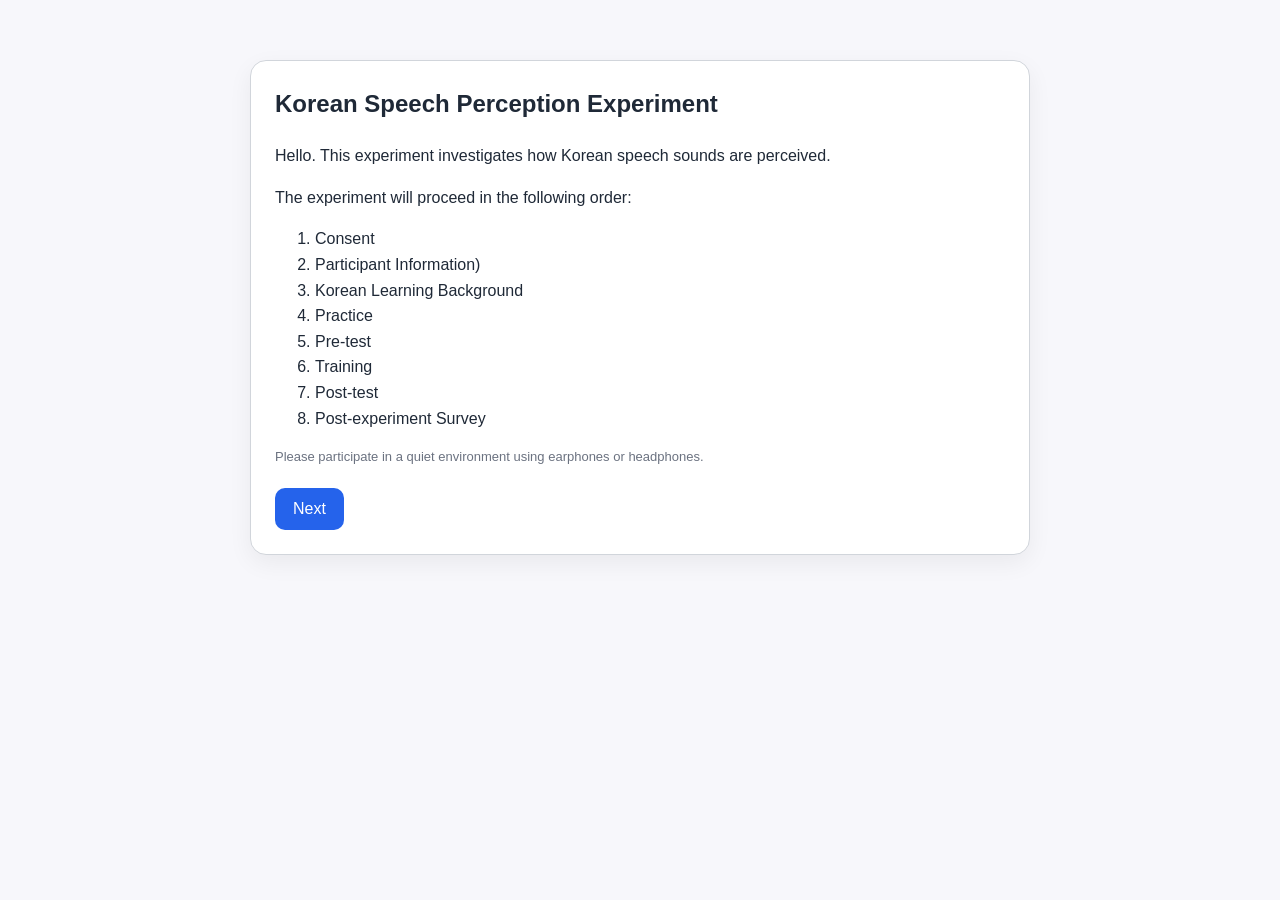
==== index.html @ 552e5925 "Update index.html" ====
<!DOCTYPE html>
<html lang="ko">
<head>
  <meta charset="UTF-8" />
  <meta name="viewport" content="width=device-width, initial-scale=1.0" />
  <title>Korean Speech Perception Experiment</title>
  <style>
    :root {
      --bg: #f7f7fb;
      --card: #ffffff;
      --text: #1f2937;
      --sub: #6b7280;
      --line: #d1d5db;
      --accent: #2563eb;
      --accent-hover: #1d4ed8;
      --disabled: #9ca3af;
      --success: #15803d;
      --error: #b91c1c;
    }

    * { box-sizing: border-box; }

    body {
      margin: 0;
      font-family: Arial, sans-serif;
      background: var(--bg);
      color: var(--text);
      line-height: 1.6;
    }

    .container {
      max-width: 820px;
      margin: 40px auto;
      padding: 20px;
    }

    .card {
      background: var(--card);
      border: 1px solid var(--line);
      border-radius: 16px;
      padding: 24px;
      box-shadow: 0 8px 24px rgba(0, 0, 0, 0.06);
    }

    .hidden { display: none; }

    h1, h2 { margin-top: 0; }

    .small {
      font-size: 13px;
      color: var(--sub);
    }

    .button-row {
      display: flex;
      gap: 12px;
      flex-wrap: wrap;
      margin-top: 20px;
    }

    button {
      border: none;
      border-radius: 10px;
      padding: 12px 18px;
      font-size: 16px;
      cursor: pointer;
      background: var(--accent);
      color: white;
      transition: 0.2s ease;
    }

    button:hover:not(:disabled) { background: var(--accent-hover); }

    button:disabled {
      background: var(--disabled);
      cursor: not-allowed;
    }

    .choice-grid {
      display: grid;
      grid-template-columns: 1fr 1fr;
      gap: 12px;
      margin-top: 20px;
    }

    .choice-btn {
      padding: 20px;
      font-size: 20px;
      font-weight: bold;
    }

    .progress-wrap {
      width: 100%;
      height: 12px;
      background: #e5e7eb;
      border-radius: 999px;
      overflow: hidden;
      margin: 20px 0;
    }

    .progress-bar {
      height: 100%;
      width: 0%;
      background: var(--accent);
      transition: width 0.25s ease;
    }

    .status {
      margin-top: 16px;
      color: var(--sub);
      font-size: 14px;
    }

    .status.success { color: var(--success); font-weight: bold; }
    .status.error { color: var(--error); font-weight: bold; }

    .question-block { margin-top: 18px; }

    label {
      display: block;
      margin: 8px 0;
    }

    input[type="text"],
    input[type="number"],
    select,
    textarea {
      width: 100%;
      margin-top: 6px;
      padding: 10px 12px;
      border: 1px solid var(--line);
      border-radius: 8px;
      font-size: 15px;
    }

    textarea {
      min-height: 90px;
      resize: vertical;
    }

    .inline-two {
      display: flex;
      gap: 12px;
    }

    .center { text-align: center; }
  </style>
</head>
<body>
  <div class="container">
    <section id="welcome-screen" class="card">
      <h1>Korean Speech Perception Experiment</h1>
      <p>Hello. This experiment investigates how Korean speech sounds are perceived.</p>
      <p>The experiment will proceed in the following order:</p>
      <ol>
        <li>Consent</li>
        <li>Participant Information)</li>
        <li>Korean Learning Background</li>
        <li>Practice</li>
        <li>Pre-test</li>
        <li>Training</li>
        <li>Post-test</li>
        <li>Post-experiment Survey</li>
      </ol>
      <p class="small">Please participate in a quiet environment using earphones or headphones.</p>
      <div class="button-row">
        <button id="go-consent-btn" type="button">Next</button>
      </div>
    </section>

    <section id="consent-screen" class="card hidden">
      <h2>Consent</h2>
      <p>This experiment is conducted anonymously, and all responses will be used for research purposes only.</p>
      <p>You may stop participating at any time if you wish.</p>
      <label>
        <input type="checkbox" id="consent-check" />
        I have read the above information and agree to participate.
      </label>
      <div class="button-row">
        <button id="back-to-welcome-btn" type="button">Back</button>
        <button id="go-info-btn" type="button" disabled>Next</button>
      </div>
    </section>

    <section id="info-screen" class="card hidden">
      <h2>Participant Information</h2>
      <p class="small">Participant ID will be assigned automatically.</p>
      <div class="question-block">
        <label>Age
          <input type="number" id="participant-age" min="0" />
        </label>
      </div>
      <div class="question-block">
        <label>Biological Sex
          <select id="participant-gender">
            <option value="">Select</option>
            <option value="female">Female</option>
            <option value="male">Male</option>
          </select>
        </label>
      </div>
      <div class="question-block">
        <label>Counry of Origin
          <input type="text" id="participant-country" placeholder="e.g., USA, UK, Canada" />
        </label>
      </div>
      <div class="button-row">
        <button id="back-to-consent-btn" type="button">이전</button>
        <button id="go-language-bg-btn" type="button">다음</button>
      </div>
    </section>

    <section id="language-bg-screen" class="card hidden">
      <h2>Korean Learning Background</h2>
      <div class="question-block">
        <label>Self-Assessed Korean Proficiency Level
          <select id="participant-level">
            <option value="">Select</option>
            <option value="beginner">Beginner</option>
            <option value="intermediate">Intermediate</option>
            <option value="advanced">Advanced</option>
          </select>
        </label>
      </div>
      <div class="question-block">
        <label>Length of Korean Study</label>
        <div class="inline-two">
          <input type="number" id="learning-years" min="0" placeholder="Years" />
          <input type="number" id="learning-months" min="0" max="11" placeholder="Months" />
        </div>
      </div>
      <div class="question-block">
        <label>Length of Residence in Korea</label>
        <div class="inline-two">
          <input type="number" id="residence-years" min="0" placeholder="Years" />
          <input type="number" id="residence-months" min="0" max="11" placeholder="Months" />
        </div>
      </div>
      <div class="button-row">
        <button id="back-to-info-btn" type="button">Back</button>
        <button id="go-practice-btn" type="button">Go to Practice</button>
      </div>
    </section>

    <section id="practice-intro-screen" class="card hidden">
      <h2>Practice</h2>
      <p>You will first complete practice trials.</p>
      <p>After listening to the sound, select the option that you think is closest.</p>
      <p>Please respond intuitively without overthinking.</p>
      <div class="button-row">
        <button id="start-practice-btn" type="button">Start Practice</button>
      </div>
    </section>

    <section id="trial-screen" class="card hidden">
      <h2 id="trial-phase-title">Practice</h2>
      <div class="progress-wrap">
        <div id="progress-bar" class="progress-bar"></div>
      </div>
      <p id="trial-counter">1 / 1</p>
      <p>Press the button below to play the sound, then select the closest option.</p>
      <p class="small">Please choose the option that feels most similar to what you heard.</p>
      <p style="font-size: 28px; font-weight: bold; text-align: center; margin-top: 20px;">
        지금 ○를 누르세요 (Please select the option now)
      </p>
      <div class="button-row">
        <button id="play-audio-btn" type="button">Play Sound</button>
      </div>
      <div class="choice-grid">
        <button class="choice-btn" id="choice-left-btn" type="button" disabled>가</button>
        <button class="choice-btn" id="choice-right-btn" type="button" disabled>카</button>
      </div>
      <div class="button-row">
        <button id="next-trial-btn" type="button" class="hidden" disabled>Next</button>
      </div>
      <p class="status" id="trial-status">Please Listen to the Sound First.</p>
    </section>

    <section id="pretest-intro-screen" class="card hidden">
      <h2>Pre-test</h2>
      <p>The pre-test will now begin.</p>
      <p>Please respond intuitively without overthinking.</p>
      <div class="button-row">
        <button id="start-pretest-btn" type="button">Start Pre-test</button>
      </div>
    </section>

    <section id="training-intro-screen" class="card hidden">
      <h2>Training</h2>
      <p>The training session will now begin.</p>
      <p>You will receive feedback after each response.</p>
      <div class="button-row">
        <button id="start-training-btn" type="button">Start Training</button>
      </div>
    </section>

    <section id="posttest-intro-screen" class="card hidden">
      <h2>Post-test</h2>
      <p>The post-test will now begin.</p>
      <p>Please respond intuitively without overthinking.</p>
      <div class="button-row">
        <button id="start-posttest-btn" type="button">Start Post-test</button>
      </div>
    </section>

    <section id="survey-screen" class="card hidden">
      <h2>Post-experiment Survey</h2>
      <div class="question-block">
        <label>Which cues did you rely on the most during the experiment?
          <textarea id="survey-cue" placeholder="e.g., duration, pitch, intuition"></textarea>
        </label>
      </div>
      <div class="question-block">
        <label>Did you find anything particularly difficult or confusing during the experiment?)
          <textarea id="survey-difficulty"></textarea>
        </label>
      </div>
      <div class="question-block">
        <label>Additional comments
          <textarea id="survey-comment"></textarea>
        </label>
      </div>

      <div class="question-block">
        <label>Phone number for compensation
          <input type="text" id="survey-phone" placeholder="예: 010-1234-5678" />
        </label>
        <p class="small">Your phone number will be used only for compensation and will be deleted immediately after payment.</p>
      </div>
      <div class="button-row">
        <button id="submit-btn" type="button">submit</button>
      </div>
    </section>

    <section id="end-screen" class="card hidden center">
      <h2>Thank you for participating.</h2>
      <p>Your responses have been saved.</p>
      <p class="small">If there was an issue with saving, please download the JSON file below and send it to the following email address: andh0322@snu.ac.kr</p>
      <div class="button-row" style="justify-content:center;">
        <button id="download-json-btn" type="button">Download Response JSON</button>
      </div>
    </section>
  </div>

  <script>
    const GOOGLE_SHEETS_WEB_APP_URL = 'https://script.google.com/macros/s/AKfycbxrlFWo52MxtC3GK5IjpQ9ELryH-dxHDQbx1k-I6MmLlmQtHvvVyE0j3Dj_0n18PMLh_w/exec';

    const practiceTrials = [
      {
        id: 'practice_01',
        audio: 'audio/practice_01.wav',
        leftLabel: '가',
        rightLabel: '카',
        correctAnswer: null,
        correctLabel: null,
        condition: {
          phase: 'practice',
          speaker: null,
          syllable: 'practice',
          consonant: null,
          votStep: null,
          f0Step: null
        }
      }
    ];

    const votSteps = [1, 2, 3, 4, 5, 6];
    const f0Steps = [1, 2, 3, 4, 5];

    const testSyllables = [
      { consonant: 'p', syllable: 'pa', leftLabel: '바', rightLabel: '파' },
      { consonant: 't', syllable: 'ta', leftLabel: '다', rightLabel: '타' },
      { consonant: 'k', syllable: 'ka', leftLabel: '가', rightLabel: '카' }
    ];

    const pretestTrials = [];
    const trainingTrials = [];
    const posttestTrials = [];

    function getCorrectAnswerByF0(f0) {
      if (f0 <= 2) return 'left';
      if (f0 >= 4) return 'right';
      return null;
    }

    function getCorrectLabelByF0(f0, leftLabel, rightLabel) {
      if (f0 <= 2) return leftLabel;
      if (f0 >= 4) return rightLabel;
      return null;
    }

    function buildTrials(targetArray, speaker, syllableSet, phaseName, includeFeedback, excludeF3) {
      syllableSet.forEach(item => {
        votSteps.forEach(vot => {
          f0Steps.forEach(f0 => {
            if (excludeF3 && f0 === 3) return;

            targetArray.push({
              id: `${phaseName}_${speaker}_${item.syllable}_v${vot}_f${f0}`,
              audio: `audio/${phaseName}/${speaker}_${item.syllable}_v${vot}_f${f0}.wav`,
              leftLabel: item.leftLabel,
              rightLabel: item.rightLabel,
              correctAnswer: includeFeedback ? getCorrectAnswerByF0(f0) : null,
              correctLabel: includeFeedback ? getCorrectLabelByF0(f0, item.leftLabel, item.rightLabel) : null,
              condition: {
                phase: phaseName,
                speaker: speaker,
                syllable: item.syllable,
                consonant: item.consonant,
                votStep: vot,
                f0Step: f0
              }
            });
          });
        });
      });
    }

    buildTrials(pretestTrials, 'A', testSyllables, 'pretest', false, false);
    buildTrials(trainingTrials, 'A', testSyllables, 'training', true, true);
    buildTrials(trainingTrials, 'B', testSyllables, 'training', true, true);
    buildTrials(posttestTrials, 'C', testSyllables, 'posttest', false, false);

    console.assert(practiceTrials.length === 1, 'practiceTrials should contain 1 trial');
    console.assert(pretestTrials.length === 90, 'pretestTrials should contain 90 trials');
    console.assert(trainingTrials.length === 144, 'trainingTrials should contain 144 trials');
    console.assert(posttestTrials.length === 90, 'posttestTrials should contain 90 trials');

    const experimentData = {
      participantInfo: {},
      practiceResponses: [],
      pretestResponses: [],
      trainingResponses: [],
      posttestResponses: [],
      survey: {},
      startedAt: null,
      endedAt: null
    };

    let currentPhase = null;
    let currentTrials = [];
    let currentTrialIndex = 0;
    let currentAudio = null;
    let audioPlayed = false;
    let pendingTrainingResponse = null;

    const screens = {
      welcome: document.getElementById('welcome-screen'),
      consent: document.getElementById('consent-screen'),
      info: document.getElementById('info-screen'),
      languageBg: document.getElementById('language-bg-screen'),
      practiceIntro: document.getElementById('practice-intro-screen'),
      trial: document.getElementById('trial-screen'),
      pretestIntro: document.getElementById('pretest-intro-screen'),
      trainingIntro: document.getElementById('training-intro-screen'),
      posttestIntro: document.getElementById('posttest-intro-screen'),
      survey: document.getElementById('survey-screen'),
      end: document.getElementById('end-screen')
    };

    const consentCheck = document.getElementById('consent-check');
    const goInfoBtn = document.getElementById('go-info-btn');
    const participantAgeInput = document.getElementById('participant-age');
    const participantGenderInput = document.getElementById('participant-gender');
    const participantCountryInput = document.getElementById('participant-country');
    const participantLevelInput = document.getElementById('participant-level');
    const learningYearsInput = document.getElementById('learning-years');
    const learningMonthsInput = document.getElementById('learning-months');
    const residenceYearsInput = document.getElementById('residence-years');
    const residenceMonthsInput = document.getElementById('residence-months');
    const trialPhaseTitle = document.getElementById('trial-phase-title');
    const trialCounter = document.getElementById('trial-counter');
    const progressBar = document.getElementById('progress-bar');
    const playAudioBtn = document.getElementById('play-audio-btn');
    const choiceLeftBtn = document.getElementById('choice-left-btn');
    const choiceRightBtn = document.getElementById('choice-right-btn');
    const nextTrialBtn = document.getElementById('next-trial-btn');
    const trialStatus = document.getElementById('trial-status');
    const surveyCue = document.getElementById('survey-cue');
    const surveyDifficulty = document.getElementById('survey-difficulty');
    const surveyComment = document.getElementById('survey-comment');

    function showScreen(targetScreen) {
      Object.values(screens).forEach(screen => screen.classList.add('hidden'));
      targetScreen.classList.remove('hidden');
      window.scrollTo(0, 0);
    }

    function shuffle(array) {
      const arr = [...array];
      for (let i = arr.length - 1; i > 0; i--) {
        const j = Math.floor(Math.random() * (i + 1));
        [arr[i], arr[j]] = [arr[j], arr[i]];
      }
      return arr;
    }

    function createParticipantId() {
      const now = new Date();
      const year = now.getFullYear();
      const month = String(now.getMonth() + 1).padStart(2, '0');
      const day = String(now.getDate()).padStart(2, '0');
      const random = String(Math.floor(Math.random() * 1000)).padStart(3, '0');
      return `P${year}${month}${day}_${random}`;
    }

    function validateInfoScreen() {
      if (!participantAgeInput.value || !participantGenderInput.value || !participantCountryInput.value.trim()) {
        alert('모든 항목을 입력/선택해주세요.');
        return false;
      }
      return true;
    }

    function validateLanguageBgScreen() {
      if (!participantLevelInput.value ||
          !learningYearsInput.value || !learningMonthsInput.value ||
          !residenceYearsInput.value || !residenceMonthsInput.value) {
        alert('모든 항목을 입력/선택해주세요.');
        return false;
      }
      return true;
    }

    function saveParticipantInfo() {
      experimentData.participantInfo = {
        participantId: createParticipantId(),
        age: participantAgeInput.value.trim(),
        gender: participantGenderInput.value,
        country: participantCountryInput.value.trim(),
        level: participantLevelInput.value,
        learningPeriod: {
          years: learningYearsInput.value.trim(),
          months: learningMonthsInput.value.trim()
        },
        residencePeriod: {
          years: residenceYearsInput.value.trim(),
          months: residenceMonthsInput.value.trim()
        }
      };
    }

    function startPhase(phase) {
      currentPhase = phase;
      pendingTrainingResponse = null;

      if (phase === 'practice') currentTrials = shuffle(practiceTrials);
      else if (phase === 'pretest') currentTrials = shuffle(pretestTrials);
      else if (phase === 'training') currentTrials = shuffle(trainingTrials);
      else if (phase === 'posttest') currentTrials = shuffle(posttestTrials);
      else currentTrials = [];

      currentTrialIndex = 0;

      if (!experimentData.startedAt) {
        experimentData.startedAt = new Date().toISOString();
      }

      loadTrial();
      showScreen(screens.trial);
    }

    function getPhaseTitle(phase) {
      if (phase === 'practice') return '연습';
      if (phase === 'pretest') return 'Pre-test';
      if (phase === 'training') return 'Training';
      if (phase === 'posttest') return 'Post-test';
      return '실험';
    }

    function loadTrial() {
      audioPlayed = false;
      pendingTrainingResponse = null;
      trialStatus.className = 'status';
      trialStatus.textContent = '소리를 먼저 들어 주세요.';

      playAudioBtn.disabled = false;
      choiceLeftBtn.disabled = true;
      choiceRightBtn.disabled = true;
      nextTrialBtn.disabled = true;
      nextTrialBtn.classList.add('hidden');
      nextTrialBtn.textContent = '다음';

      const trial = currentTrials[currentTrialIndex];
      trialPhaseTitle.textContent = getPhaseTitle(currentPhase);
      trialCounter.textContent = `${currentTrialIndex + 1} / ${currentTrials.length}`;
      progressBar.style.width = `${(currentTrialIndex / currentTrials.length) * 100}%`;
      choiceLeftBtn.textContent = trial.leftLabel;
      choiceRightBtn.textContent = trial.rightLabel;

      if (currentAudio) {
        currentAudio.pause();
        currentAudio.onended = null;
      }

      currentAudio = new Audio(trial.audio);
    }

    function playCurrentAudio() {
      if (!currentAudio) return;

      playAudioBtn.disabled = true;
      choiceLeftBtn.disabled = true;
      choiceRightBtn.disabled = true;
      trialStatus.className = 'status';
      trialStatus.textContent = '소리를 재생하는 중입니다. 같은 자극이 두 번 재생됩니다.';

      let playCount = 0;

      function playOnce() {
        currentAudio.currentTime = 0;
        currentAudio.play().catch(error => {
          console.error('오디오 재생 오류:', error);
          trialStatus.className = 'status error';
          trialStatus.textContent = '오디오를 재생할 수 없습니다. 파일 경로를 확인해 주세요.';
          playAudioBtn.disabled = false;
        });
      }

      currentAudio.onended = function () {
        playCount += 1;
        if (playCount < 2) {
          playOnce();
          return;
        }

        currentAudio.onended = null;
        audioPlayed = true;
        choiceLeftBtn.disabled = false;
        choiceRightBtn.disabled = false;
        trialStatus.className = 'status';
        trialStatus.textContent = '응답을 선택해 주세요.';
      };

      playOnce();
    }

    function createResponse(choice) {
      const trial = currentTrials[currentTrialIndex];
      return {
        trialId: trial.id,
        phase: currentPhase,
        audio: trial.audio,
        leftLabel: trial.leftLabel,
        rightLabel: trial.rightLabel,
        choice: choice,
        correctAnswer: trial.correctAnswer,
        correctLabel: trial.correctLabel,
        isCorrect: trial.correctAnswer ? choice === trial.correctAnswer : null,
        timestamp: new Date().toISOString(),
        condition: trial.condition
      };
    }

    function saveResponse(response) {
      if (currentPhase === 'practice') experimentData.practiceResponses.push(response);
      else if (currentPhase === 'pretest') experimentData.pretestResponses.push(response);
      else if (currentPhase === 'training') experimentData.trainingResponses.push(response);
      else if (currentPhase === 'posttest') experimentData.posttestResponses.push(response);
    }

    function moveToNextTrialOrScreen() {
      currentTrialIndex += 1;

      if (currentTrialIndex < currentTrials.length) {
        loadTrial();
        return;
      }

      progressBar.style.width = '100%';

      if (currentPhase === 'practice') showScreen(screens.pretestIntro);
      else if (currentPhase === 'pretest') showScreen(screens.trainingIntro);
      else if (currentPhase === 'training') showScreen(screens.posttestIntro);
      else showScreen(screens.survey);
    }

    function recordResponse(choice) {
      if (!audioPlayed) return;

      const response = createResponse(choice);
      choiceLeftBtn.disabled = true;
      choiceRightBtn.disabled = true;

      if (currentPhase === 'training') {
        pendingTrainingResponse = response;
        nextTrialBtn.disabled = false;
        nextTrialBtn.classList.remove('hidden');
        trialStatus.className = 'status';
        trialStatus.textContent = '응답이 선택되었습니다. 다음 버튼을 누르면 정답이 표시됩니다.';
        return;
      }

      saveResponse(response);
      moveToNextTrialOrScreen();
    }

    function handleNextTrialButton() {
      if (currentPhase !== 'training' || !pendingTrainingResponse) return;

      const response = pendingTrainingResponse;
      saveResponse(response);
      pendingTrainingResponse = null;
      nextTrialBtn.disabled = true;

      if (response.isCorrect) {
        trialStatus.className = 'status success';
        trialStatus.textContent = `정답입니다. 정답: ${response.correctLabel}`;
      } else {
        trialStatus.className = 'status error';
        trialStatus.textContent = `틀렸습니다. 정답: ${response.correctLabel}`;
      }

      setTimeout(() => {
        moveToNextTrialOrScreen();
      }, 900);
    }

    function buildRowsForGoogleSheets() {
      const participant = experimentData.participantInfo;
      const survey = experimentData.survey;
      const allResponses = [
        ...experimentData.practiceResponses,
        ...experimentData.pretestResponses,
        ...experimentData.trainingResponses,
        ...experimentData.posttestResponses
      ];

      return allResponses.map(response => ({
        experimentStartedAt: experimentData.startedAt,
        experimentEndedAt: experimentData.endedAt,
        participantId: participant.participantId,
        age: participant.age,
        gender: participant.gender,
        country: participant.country,
        level: participant.level,
        learningYears: participant.learningPeriod.years,
        learningMonths: participant.learningPeriod.months,
        residenceYears: participant.residencePeriod.years,
        residenceMonths: participant.residencePeriod.months,
        phase: response.phase,
        trialId: response.trialId,
        audio: response.audio,
        leftLabel: response.leftLabel,
        rightLabel: response.rightLabel,
        choice: response.choice,
        chosenLabel: response.choice === 'left' ? response.leftLabel : response.rightLabel,
        correctAnswer: response.correctAnswer,
        correctLabel: response.correctLabel,
        isCorrect: response.isCorrect,
        responseTimestamp: response.timestamp,
        speaker: response.condition ? response.condition.speaker : null,
        syllable: response.condition ? response.condition.syllable : null,
        consonant: response.condition ? response.condition.consonant : null,
        votStep: response.condition ? response.condition.votStep : null,
        f0Step: response.condition ? response.condition.f0Step : null,
        surveyCue: survey.attendedCue,
        surveyDifficulty: survey.difficulty,
        surveyComment: survey.comment
      }));
    }

    async function submitSurvey() {
      if (!surveyCue.value.trim() || !surveyDifficulty.value.trim() || !surveyComment.value.trim()) {
        alert('사후 설문 문항을 모두 입력해주세요.');
        return;
      }

      experimentData.survey = {
        attendedCue: surveyCue.value.trim(),
        difficulty: surveyDifficulty.value.trim(),
        comment: surveyComment.value.trim()
      };
      experimentData.endedAt = new Date().toISOString();

      const rows = buildRowsForGoogleSheets();
      console.log('실험 데이터:', experimentData);
      console.log('Google Sheets 전송 데이터:', rows);

      try {
        await fetch(GOOGLE_SHEETS_WEB_APP_URL, {
          method: 'POST',
          mode: 'no-cors',
          headers: {
            'Content-Type': 'application/json'
          },
          body: JSON.stringify(rows)
        });

        showScreen(screens.end);
      } catch (error) {
        console.error('Google Sheets 저장 오류:', error);
        alert('데이터 저장에 실패했습니다. 응답 JSON을 다운로드하여 연구자에게 제출해주세요.');
        showScreen(screens.end);
      }
    }

    function downloadJSON() {
      const blob = new Blob([JSON.stringify(experimentData, null, 2)], { type: 'application/json' });
      const url = URL.createObjectURL(blob);
      const a = document.createElement('a');
      a.href = url;
      a.download = `${experimentData.participantInfo.participantId || 'participant'}_responses.json`;
      document.body.appendChild(a);
      a.click();
      document.body.removeChild(a);
      URL.revokeObjectURL(url);
    }

    document.getElementById('go-consent-btn').addEventListener('click', () => showScreen(screens.consent));
    document.getElementById('back-to-welcome-btn').addEventListener('click', () => showScreen(screens.welcome));

    consentCheck.addEventListener('change', () => {
      goInfoBtn.disabled = !consentCheck.checked;
    });

    goInfoBtn.addEventListener('click', () => showScreen(screens.info));
    document.getElementById('back-to-consent-btn').addEventListener('click', () => showScreen(screens.consent));

    document.getElementById('go-language-bg-btn').addEventListener('click', () => {
      if (!validateInfoScreen()) return;
      showScreen(screens.languageBg);
    });

    document.getElementById('back-to-info-btn').addEventListener('click', () => showScreen(screens.info));

    document.getElementById('go-practice-btn').addEventListener('click', () => {
      if (!validateLanguageBgScreen()) return;
      saveParticipantInfo();
      showScreen(screens.practiceIntro);
    });

    document.getElementById('start-practice-btn').addEventListener('click', () => startPhase('practice'));
    document.getElementById('start-pretest-btn').addEventListener('click', () => startPhase('pretest'));
    document.getElementById('start-training-btn').addEventListener('click', () => startPhase('training'));
    document.getElementById('start-posttest-btn').addEventListener('click', () => startPhase('posttest'));

    playAudioBtn.addEventListener('click', playCurrentAudio);
    choiceLeftBtn.addEventListener('click', () => recordResponse('left'));
    choiceRightBtn.addEventListener('click', () => recordResponse('right'));
    nextTrialBtn.addEventListener('click', handleNextTrialButton);
    document.getElementById('submit-btn').addEventListener('click', submitSurvey);
    document.getElementById('download-json-btn').addEventListener('click', downloadJSON);
  </script>
</body>
</html>
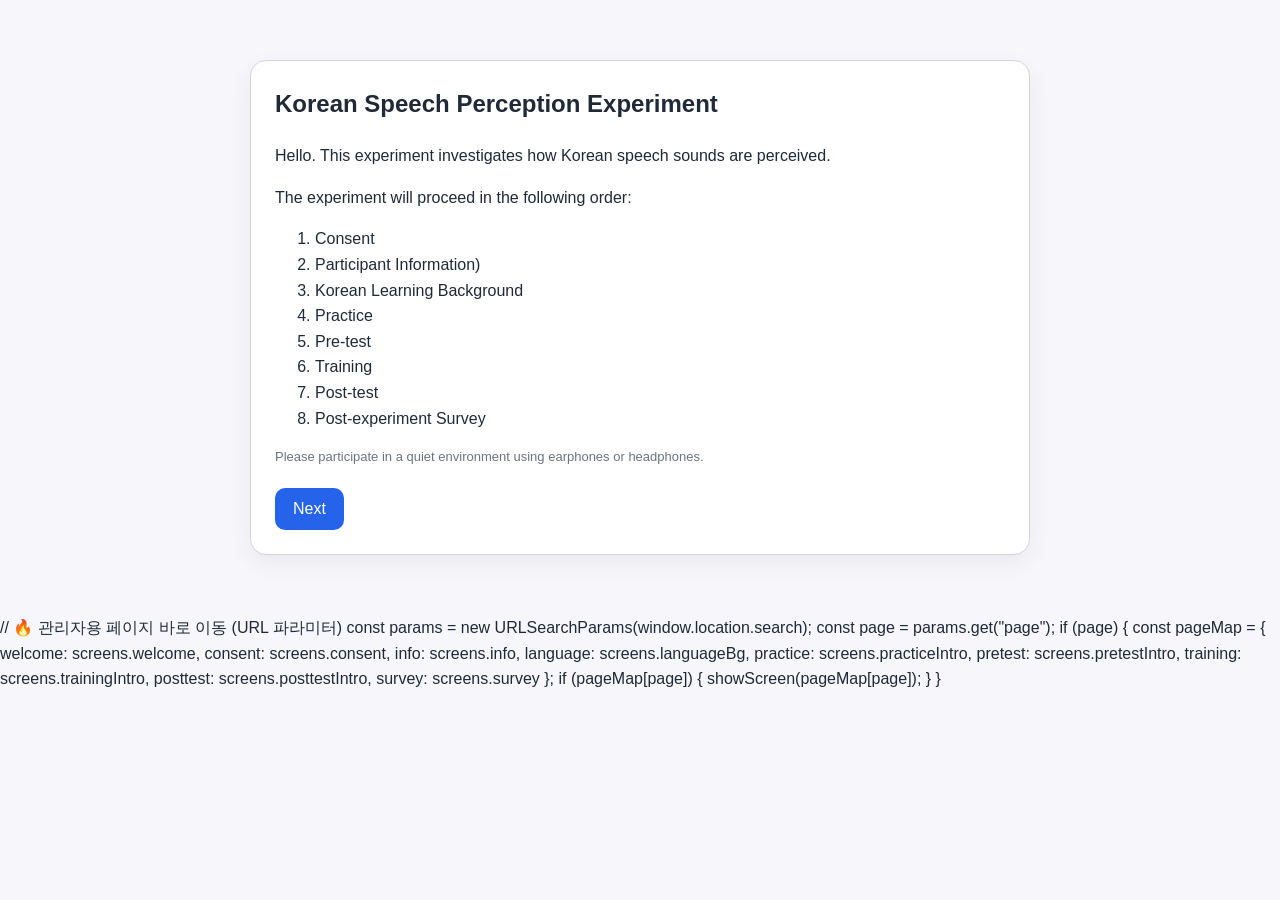
==== commit 49b16e3e: "Update index.html" ====
--- a/index.html
+++ b/index.html
@@ -844,3 +844,25 @@
   </script>
 </body>
 </html>
+
+// 🔥 관리자용 페이지 바로 이동 (URL 파라미터)
+const params = new URLSearchParams(window.location.search);
+const page = params.get("page");
+
+if (page) {
+  const pageMap = {
+    welcome: screens.welcome,
+    consent: screens.consent,
+    info: screens.info,
+    language: screens.languageBg,
+    practice: screens.practiceIntro,
+    pretest: screens.pretestIntro,
+    training: screens.trainingIntro,
+    posttest: screens.posttestIntro,
+    survey: screens.survey
+  };
+
+  if (pageMap[page]) {
+    showScreen(pageMap[page]);
+  }
+}
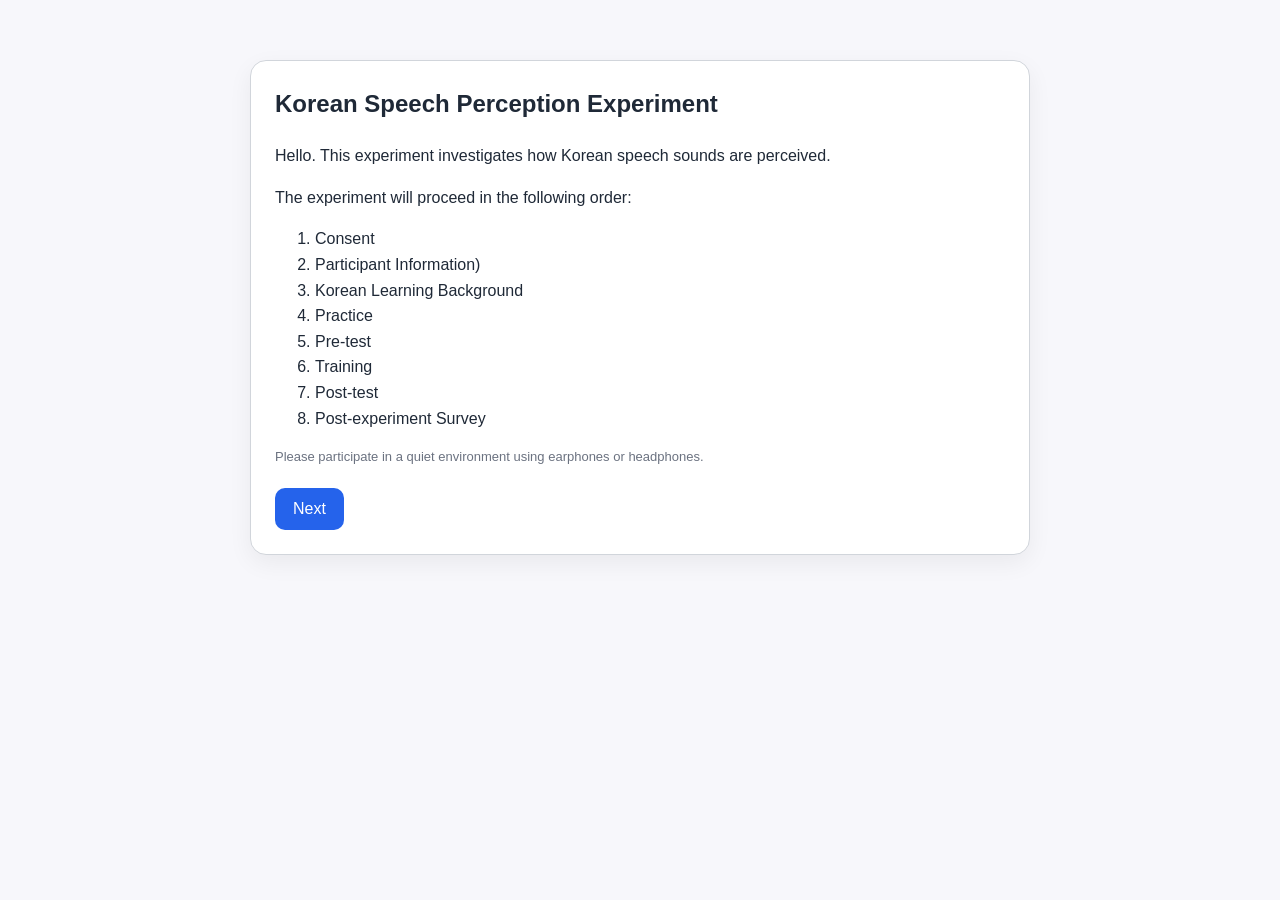
==== commit bb6ee843: "Update index.html" ====
--- a/index.html
+++ b/index.html
@@ -841,28 +841,30 @@
     nextTrialBtn.addEventListener('click', handleNextTrialButton);
     document.getElementById('submit-btn').addEventListener('click', submitSurvey);
     document.getElementById('download-json-btn').addEventListener('click', downloadJSON);
+
+    // 🔥 관리자용 페이지 바로 이동 (URL 파라미터)
+    const params = new URLSearchParams(window.location.search);
+    const page = params.get("page");
+
+    if (page) {
+      const pageMap = {
+        welcome: screens.welcome,
+        consent: screens.consent,
+        info: screens.info,
+        language: screens.languageBg,
+        practice: screens.practiceIntro,
+        pretest: screens.pretestIntro,
+        training: screens.trainingIntro,
+        posttest: screens.posttestIntro,
+        survey: screens.survey
+      };
+
+      if (pageMap[page]) {
+        showScreen(pageMap[page]);
+      }
+    }
+
   </script>
 </body>
 </html>
 
-// 🔥 관리자용 페이지 바로 이동 (URL 파라미터)
-const params = new URLSearchParams(window.location.search);
-const page = params.get("page");
-
-if (page) {
-  const pageMap = {
-    welcome: screens.welcome,
-    consent: screens.consent,
-    info: screens.info,
-    language: screens.languageBg,
-    practice: screens.practiceIntro,
-    pretest: screens.pretestIntro,
-    training: screens.trainingIntro,
-    posttest: screens.posttestIntro,
-    survey: screens.survey
-  };
-
-  if (pageMap[page]) {
-    showScreen(pageMap[page]);
-  }
-}
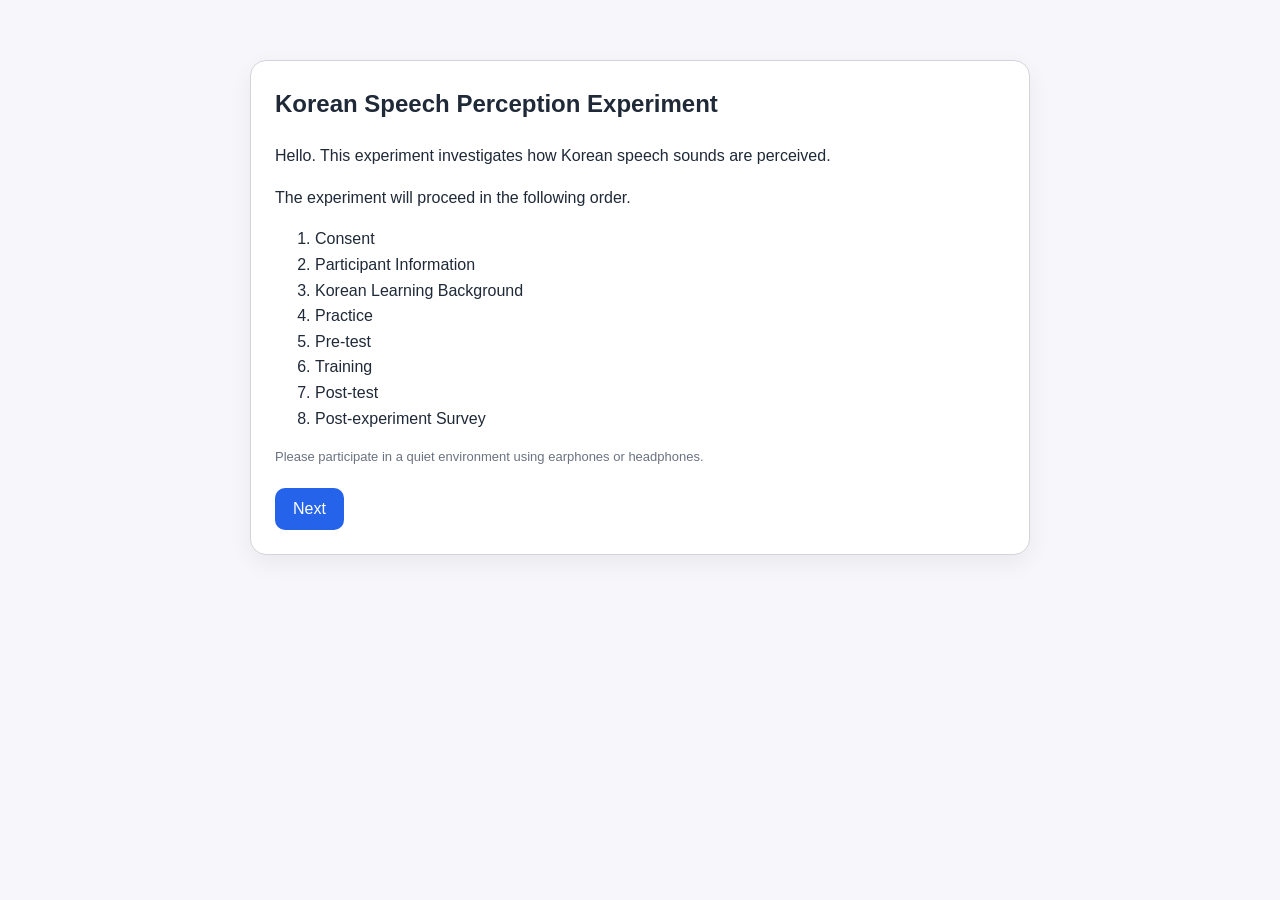
==== commit 97633c19: "Update and rename index_full_english_real.html to index.html" ====
--- a/index.html
+++ b/index.html
@@ -1,5 +1,5 @@
 <!DOCTYPE html>
-<html lang="ko">
+<html lang="en">
 <head>
   <meta charset="UTF-8" />
   <meta name="viewport" content="width=device-width, initial-scale=1.0" />
@@ -151,10 +151,10 @@
     <section id="welcome-screen" class="card">
       <h1>Korean Speech Perception Experiment</h1>
       <p>Hello. This experiment investigates how Korean speech sounds are perceived.</p>
-      <p>The experiment will proceed in the following order:</p>
+      <p>The experiment will proceed in the following order.</p>
       <ol>
         <li>Consent</li>
-        <li>Participant Information)</li>
+        <li>Participant Information</li>
         <li>Korean Learning Background</li>
         <li>Practice</li>
         <li>Pre-test</li>
@@ -170,8 +170,8 @@
 
     <section id="consent-screen" class="card hidden">
       <h2>Consent</h2>
-      <p>This experiment is conducted anonymously, and all responses will be used for research purposes only.</p>
-      <p>You may stop participating at any time if you wish.</p>
+      <p>This experiment is conducted anonymously, and your responses will be used for research purposes only.</p>
+      <p>You may stop participating at any time.</p>
       <label>
         <input type="checkbox" id="consent-check" />
         I have read the above information and agree to participate.
@@ -200,20 +200,20 @@
         </label>
       </div>
       <div class="question-block">
-        <label>Counry of Origin
+        <label>Country of Origin
           <input type="text" id="participant-country" placeholder="e.g., USA, UK, Canada" />
         </label>
       </div>
       <div class="button-row">
-        <button id="back-to-consent-btn" type="button">이전</button>
-        <button id="go-language-bg-btn" type="button">다음</button>
+        <button id="back-to-consent-btn" type="button">Back</button>
+        <button id="go-language-bg-btn" type="button">Next</button>
       </div>
     </section>
 
     <section id="language-bg-screen" class="card hidden">
       <h2>Korean Learning Background</h2>
       <div class="question-block">
-        <label>Self-Assessed Korean Proficiency Level
+        <label>Self-assessed Korean Proficiency Level
           <select id="participant-level">
             <option value="">Select</option>
             <option value="beginner">Beginner</option>
@@ -245,7 +245,7 @@
     <section id="practice-intro-screen" class="card hidden">
       <h2>Practice</h2>
       <p>You will first complete practice trials.</p>
-      <p>After listening to the sound, select the option that you think is closest.</p>
+      <p>After listening to the sound, select the option that sounds closest.</p>
       <p>Please respond intuitively without overthinking.</p>
       <div class="button-row">
         <button id="start-practice-btn" type="button">Start Practice</button>
@@ -258,13 +258,13 @@
         <div id="progress-bar" class="progress-bar"></div>
       </div>
       <p id="trial-counter">1 / 1</p>
-      <p>Press the button below to play the sound, then select the closest option.</p>
-      <p class="small">Please choose the option that feels most similar to what you heard.</p>
+      <p>Press the button below to play the sound, then select the option that sounds closest.</p>
+      <p class="small">Please choose the option that best matches what you hear.</p>
       <p style="font-size: 28px; font-weight: bold; text-align: center; margin-top: 20px;">
-        지금 ○를 누르세요 (Please select the option now)
+        지금 '다'를 누르세요.
       </p>
       <div class="button-row">
-        <button id="play-audio-btn" type="button">Play Sound</button>
+        <button id="play-audio-btn" type="button">Play Audio</button>
       </div>
       <div class="choice-grid">
         <button class="choice-btn" id="choice-left-btn" type="button" disabled>가</button>
@@ -273,13 +273,13 @@
       <div class="button-row">
         <button id="next-trial-btn" type="button" class="hidden" disabled>Next</button>
       </div>
-      <p class="status" id="trial-status">Please Listen to the Sound First.</p>
+      <p class="status" id="trial-status">Please listen to the audio first.</p>
     </section>
 
     <section id="pretest-intro-screen" class="card hidden">
       <h2>Pre-test</h2>
       <p>The pre-test will now begin.</p>
-      <p>Please respond intuitively without overthinking.</p>
+      <p>After listening to the sound, select the option that sounds closest.</p>
       <div class="button-row">
         <button id="start-pretest-btn" type="button">Start Pre-test</button>
       </div>
@@ -288,7 +288,7 @@
     <section id="training-intro-screen" class="card hidden">
       <h2>Training</h2>
       <p>The training session will now begin.</p>
-      <p>You will receive feedback after each response.</p>
+      <p>During training, you will receive feedback after selecting a response and clicking Next.</p>
       <div class="button-row">
         <button id="start-training-btn" type="button">Start Training</button>
       </div>
@@ -297,7 +297,7 @@
     <section id="posttest-intro-screen" class="card hidden">
       <h2>Post-test</h2>
       <p>The post-test will now begin.</p>
-      <p>Please respond intuitively without overthinking.</p>
+      <p>After listening to the sound, select the option that sounds closest.</p>
       <div class="button-row">
         <button id="start-posttest-btn" type="button">Start Post-test</button>
       </div>
@@ -311,7 +311,7 @@
         </label>
       </div>
       <div class="question-block">
-        <label>Did you find anything particularly difficult or confusing during the experiment?)
+        <label>Did you find anything particularly difficult or confusing during the experiment?
           <textarea id="survey-difficulty"></textarea>
         </label>
       </div>
@@ -323,19 +323,19 @@
 
       <div class="question-block">
         <label>Phone number for compensation
-          <input type="text" id="survey-phone" placeholder="예: 010-1234-5678" />
+          <input type="text" id="survey-phone" placeholder="e.g., 010-1234-5678" />
         </label>
         <p class="small">Your phone number will be used only for compensation and will be deleted immediately after payment.</p>
       </div>
       <div class="button-row">
-        <button id="submit-btn" type="button">submit</button>
+        <button id="submit-btn" type="button">Submit</button>
       </div>
     </section>
 
     <section id="end-screen" class="card hidden center">
-      <h2>Thank you for participating.</h2>
+      <h2>Thank you for your participation.</h2>
       <p>Your responses have been saved.</p>
-      <p class="small">If there was an issue with saving, please download the JSON file below and send it to the following email address: andh0322@snu.ac.kr</p>
+      <p class="small">If there was an issue with saving, please download the JSON file below and send it to the researcher.</p>
       <div class="button-row" style="justify-content:center;">
         <button id="download-json-btn" type="button">Download Response JSON</button>
       </div>
@@ -506,7 +506,7 @@
 
     function validateInfoScreen() {
       if (!participantAgeInput.value || !participantGenderInput.value || !participantCountryInput.value.trim()) {
-        alert('모든 항목을 입력/선택해주세요.');
+        alert('Please complete all fields.');
         return false;
       }
       return true;
@@ -516,7 +516,7 @@
       if (!participantLevelInput.value ||
           !learningYearsInput.value || !learningMonthsInput.value ||
           !residenceYearsInput.value || !residenceMonthsInput.value) {
-        alert('모든 항목을 입력/선택해주세요.');
+        alert('Please complete all fields.');
         return false;
       }
       return true;
@@ -561,25 +561,25 @@
     }
 
     function getPhaseTitle(phase) {
-      if (phase === 'practice') return '연습';
+      if (phase === 'practice') return 'Practice';
       if (phase === 'pretest') return 'Pre-test';
       if (phase === 'training') return 'Training';
       if (phase === 'posttest') return 'Post-test';
-      return '실험';
+      return 'Experiment';
     }
 
     function loadTrial() {
       audioPlayed = false;
       pendingTrainingResponse = null;
       trialStatus.className = 'status';
-      trialStatus.textContent = '소리를 먼저 들어 주세요.';
+      trialStatus.textContent = 'Please listen to the audio first.';
 
       playAudioBtn.disabled = false;
       choiceLeftBtn.disabled = true;
       choiceRightBtn.disabled = true;
       nextTrialBtn.disabled = true;
       nextTrialBtn.classList.add('hidden');
-      nextTrialBtn.textContent = '다음';
+      nextTrialBtn.textContent = 'Next';
 
       const trial = currentTrials[currentTrialIndex];
       trialPhaseTitle.textContent = getPhaseTitle(currentPhase);
@@ -603,7 +603,7 @@
       choiceLeftBtn.disabled = true;
       choiceRightBtn.disabled = true;
       trialStatus.className = 'status';
-      trialStatus.textContent = '소리를 재생하는 중입니다. 같은 자극이 두 번 재생됩니다.';
+      trialStatus.textContent = 'Playing audio. The same stimulus will be played twice.';
 
       let playCount = 0;
 
@@ -612,7 +612,7 @@
         currentAudio.play().catch(error => {
           console.error('오디오 재생 오류:', error);
           trialStatus.className = 'status error';
-          trialStatus.textContent = '오디오를 재생할 수 없습니다. 파일 경로를 확인해 주세요.';
+          trialStatus.textContent = 'The audio could not be played. Please check the file path.';
           playAudioBtn.disabled = false;
         });
       }
@@ -629,7 +629,7 @@
         choiceLeftBtn.disabled = false;
         choiceRightBtn.disabled = false;
         trialStatus.className = 'status';
-        trialStatus.textContent = '응답을 선택해 주세요.';
+        trialStatus.textContent = 'Please select your response.';
       };
 
       playOnce();
@@ -687,7 +687,7 @@
         nextTrialBtn.disabled = false;
         nextTrialBtn.classList.remove('hidden');
         trialStatus.className = 'status';
-        trialStatus.textContent = '응답이 선택되었습니다. 다음 버튼을 누르면 정답이 표시됩니다.';
+        trialStatus.textContent = 'Your response has been selected. Click Next to see the correct answer.';
         return;
       }
 
@@ -705,10 +705,10 @@
 
       if (response.isCorrect) {
         trialStatus.className = 'status success';
-        trialStatus.textContent = `정답입니다. 정답: ${response.correctLabel}`;
+        trialStatus.textContent = `Correct. Answer: ${response.correctLabel}`;
       } else {
         trialStatus.className = 'status error';
-        trialStatus.textContent = `틀렸습니다. 정답: ${response.correctLabel}`;
+        trialStatus.textContent = `Incorrect. Answer: ${response.correctLabel}`;
       }
 
       setTimeout(() => {
@@ -762,7 +762,7 @@
 
     async function submitSurvey() {
       if (!surveyCue.value.trim() || !surveyDifficulty.value.trim() || !surveyComment.value.trim()) {
-        alert('사후 설문 문항을 모두 입력해주세요.');
+        alert('Please complete all post-experiment survey questions.');
         return;
       }
 
@@ -774,8 +774,8 @@
       experimentData.endedAt = new Date().toISOString();
 
       const rows = buildRowsForGoogleSheets();
-      console.log('실험 데이터:', experimentData);
-      console.log('Google Sheets 전송 데이터:', rows);
+      console.log('Experiment data:', experimentData);
+      console.log('Data sent to Google Sheets:', rows);
 
       try {
         await fetch(GOOGLE_SHEETS_WEB_APP_URL, {
@@ -789,8 +789,8 @@
 
         showScreen(screens.end);
       } catch (error) {
-        console.error('Google Sheets 저장 오류:', error);
-        alert('데이터 저장에 실패했습니다. 응답 JSON을 다운로드하여 연구자에게 제출해주세요.');
+        console.error('Google Sheets save error:', error);
+        alert('Data saving failed. Please download the response JSON file and send it to the researcher.');
         showScreen(screens.end);
       }
     }
@@ -842,7 +842,8 @@
     document.getElementById('submit-btn').addEventListener('click', submitSurvey);
     document.getElementById('download-json-btn').addEventListener('click', downloadJSON);
 
-    // 🔥 관리자용 페이지 바로 이동 (URL 파라미터)
+    // Admin/debug page jump via URL parameter.
+    // Example: ?page=training
     const params = new URLSearchParams(window.location.search);
     const page = params.get("page");
 
@@ -863,8 +864,6 @@
         showScreen(pageMap[page]);
       }
     }
-
   </script>
 </body>
 </html>
-
